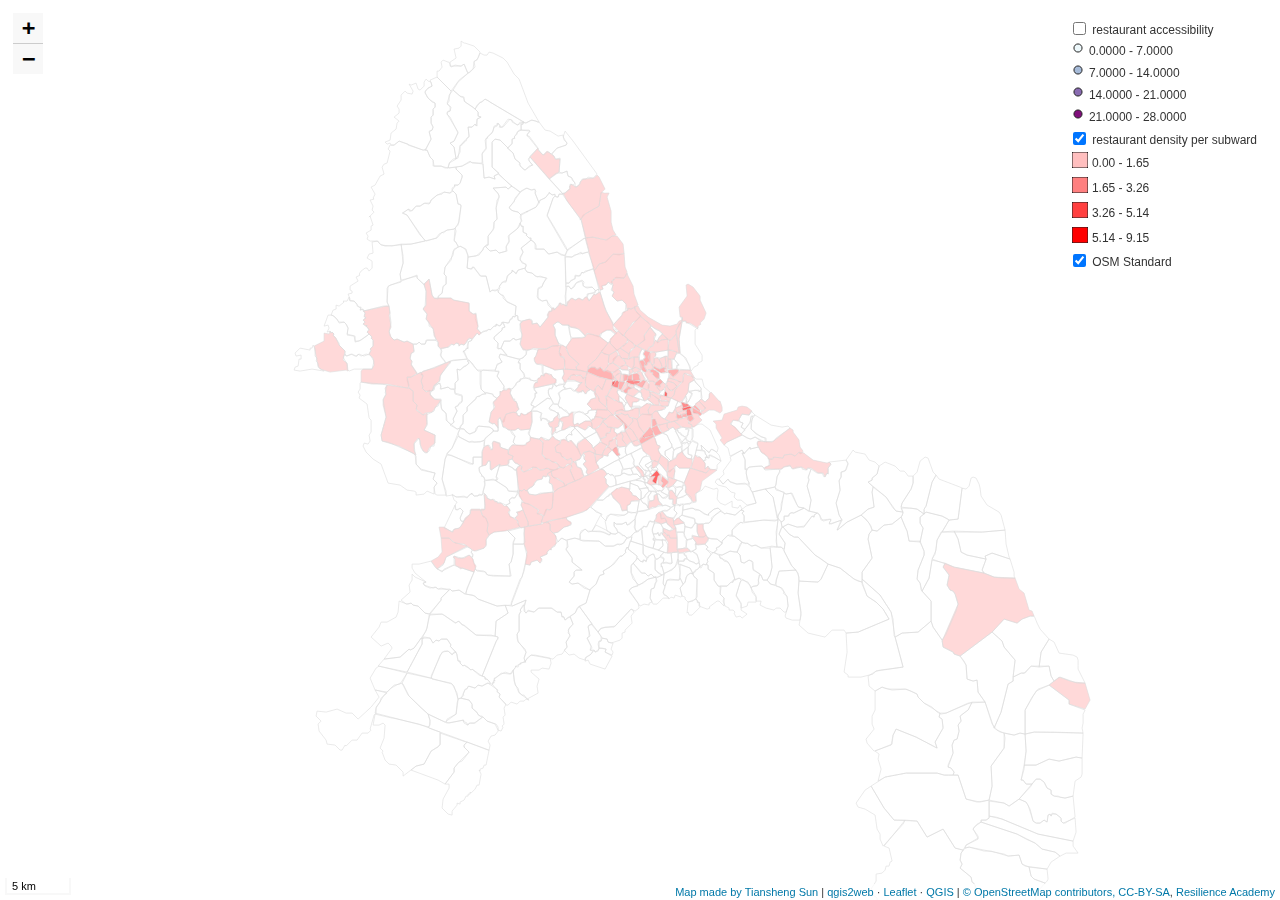
==== dsmmap/index.html @ 1465406c "Update index.html" ====
<!doctype html>
<html lang="en">
    <head>
        <meta charset="utf-8">
        <meta http-equiv="X-UA-Compatible" content="IE=edge">
        <meta name="viewport" content="initial-scale=1,user-scalable=no,maximum-scale=1,width=device-width">
        <meta name="mobile-web-app-capable" content="yes">
        <meta name="apple-mobile-web-app-capable" content="yes">
        <link rel="stylesheet" href="css/leaflet.css">
        <link rel="stylesheet" href="css/qgis2web.css"><link rel="stylesheet" href="css/fontawesome-all.min.css">
        <style>
        html, body, #map {
            width: 100%;
            height: 100%;
            padding: 0;
            margin: 0;
        }
        </style>
        <title></title>
    </head>
    <body>
        <div id="map">
        </div>
        <script src="js/qgis2web_expressions.js"></script>
        <script src="js/leaflet.js"></script>
        <script src="js/leaflet.rotatedMarker.js"></script>
        <script src="js/leaflet.pattern.js"></script>
        <script src="js/leaflet-hash.js"></script>
        <script src="js/Autolinker.min.js"></script>
        <script src="js/rbush.min.js"></script>
        <script src="js/labelgun.min.js"></script>
        <script src="js/labels.js"></script>
        <script src="data/subward_detail_1.js"></script>
        <script src="data/restaurant_accessibility_2.js"></script>
        <script>
        var map = L.map('map', {
            zoomControl:true, maxZoom:19, minZoom:6
        }).fitBounds([[-7.0000,39.1437],[-6.6887,39.3437]]);
        var hash = new L.Hash(map);
        map.attributionControl.setPrefix('<a href="https://tianshengs.github.io/">Map made by Tiansheng Sun</a> | <a href="https://github.com/tomchadwin/qgis2web" target="_blank">qgis2web</a> &middot; <a href="https://leafletjs.com" target="_blank" title="A JS library for interactive maps">Leaflet</a> &middot; <a href="https://qgis.org" target="_blank">QGIS</a>');
        var bounds_group = new L.featureGroup([]);
        function setBounds() {
            map.setMaxBounds(map.getBounds());
        }
        var layer_OSMStandard_0 = L.tileLayer('http://tile.openstreetmap.org/{z}/{x}/{y}.png', {
            opacity: 1.0,
            attribution: '<a href="https://www.openstreetmap.org/copyright">© OpenStreetMap contributors, CC-BY-SA</a>',
            minZoom: 6,
            maxZoom: 19,
            minNativeZoom: 0,
            maxNativeZoom: 19
        });
        layer_OSMStandard_0;
        map.addLayer(layer_OSMStandard_0);
        function pop_subward_detail_1(feature, layer) {
            var popupContent = '<table>\
                    <tr>\
                        <td colspan="2">' + "subward_id: " + (feature.properties['fid'] !== null ? Autolinker.link(String(feature.properties['fid'])) : '') + '</td>\
                    </tr>\
                    <tr>\
                        <td colspan="2">' + "number_of_hotels: " + (feature.properties['count'] !== null ? Autolinker.link(String(feature.properties['count'])) : '') + '</td>\
                    </tr>\
                    <tr>\
                        <td colspan="2">' + "area_of_subward: " + (feature.properties['area'] !== null ? Autolinker.link(String(feature.properties['area'])) : '') + '</td>\
                    </tr>\
                    <tr>\
                        <td colspan="2">' + "hotel_density: " + (feature.properties['hotel_density'] !== null ? Autolinker.link(String(feature.properties['hotel_density'])) : '') + '</td>\
                    </tr>\
                </table>';
            layer.bindPopup(popupContent, {maxHeight: 400});
        }

        function style_subward_detail_1_0(feature) {
	    if (feature.properties['hotel_density'] >= 0.000000 && feature.properties['hotel_density'] <= 0.000000 ) {
                return {
                pane: 'pane_subward_detail_1',
                opacity: 0.6,
                color: 'rgba(220, 220, 220, 1.0)',
                dashArray: '',
                lineCap: 'butt',
                lineJoin: 'miter',
                weight: 1.0, 
                fill: true,
                fillOpacity: 0.0,
                fillColor: 'rgba(255,191,191,1.0)',
                interactive: true,
            }
            }
            if (feature.properties['hotel_density'] > 0.000000 && feature.properties['hotel_density'] <= 1.648800 ) {
                return {
                pane: 'pane_subward_detail_1',
                opacity: 0.6,
                color: 'rgba(220, 220, 220,1.0)',
                dashArray: '',
                lineCap: 'butt',
                lineJoin: 'miter',
                weight: 1.0, 
                fill: true,
                fillOpacity: 0.6,
                fillColor: 'rgba(255,191,191,1.0)',
                interactive: true,
            }
            }
            if (feature.properties['hotel_density'] >= 1.648800 && feature.properties['hotel_density'] <= 3.258300 ) {
                return {
                pane: 'pane_subward_detail_1',
                opacity: 0.6,
                color: 'rgba(220, 220, 220,1.0)',
                dashArray: '',
                lineCap: 'butt',
                lineJoin: 'miter',
                weight: 1.0, 
                fill: true,
                fillOpacity: 0.6,
                fillColor: 'rgba(255,128,128,1.0)',
                interactive: true,
            }
            }
            if (feature.properties['hotel_density'] >= 3.258300 && feature.properties['hotel_density'] <= 5.137300 ) {
                return {
                pane: 'pane_subward_detail_1',
                opacity: 0.6,
                color: 'rgba(220, 220, 220,1.0)',
                dashArray: '',
                lineCap: 'butt',
                lineJoin: 'miter',
                weight: 1.0, 
                fill: true,
                fillOpacity: 0.6,
                fillColor: 'rgba(255,64,64,1.0)',
                interactive: true,
            }
            }
            if (feature.properties['hotel_density'] >= 5.137300 && feature.properties['hotel_density'] <= 9.152850 ) {
                return {
                pane: 'pane_subward_detail_1',
                opacity: 0.6,
                color: 'rgba(220, 220, 220,1.0)',
                dashArray: '',
                lineCap: 'butt',
                lineJoin: 'miter',
                weight: 1.0, 
                fill: true,
                fillOpacity: 0.6,
                fillColor: 'rgba(255,0,0,1.0)',
                interactive: true,
            }
            }
        }
        map.createPane('pane_subward_detail_1');
        map.getPane('pane_subward_detail_1').style.zIndex = 401;
        map.getPane('pane_subward_detail_1').style['mix-blend-mode'] = 'normal';
        var layer_subward_detail_1 = new L.geoJson(json_subward_detail_1, {
            attribution: '<a href="https://geonode.resilienceacademy.ac.tz/" target="_blank">Resilience Academy</a>',
            interactive: true,
            dataVar: 'json_subward_detail_1',
            layerName: 'layer_subward_detail_1',
            pane: 'pane_subward_detail_1',
            onEachFeature: pop_subward_detail_1,
            style: style_subward_detail_1_0,
        });
        bounds_group.addLayer(layer_subward_detail_1);
        map.addLayer(layer_subward_detail_1);
        function pop_restaurant_accessibility_2(feature, layer) {
            var popupContent = '<table>\
                    <tr>\
                        <td colspan="2">' + "restaurant within 500 meters: " + (feature.properties['sum'] !== null ? Autolinker.link(String(feature.properties['sum'])) : '') + '</td>\
                    </tr>\
                </table>';
            layer.bindPopup(popupContent, {maxHeight: 400});
        }

        function style_restaurant_accessibility_2_0(feature) {
            if (feature.properties['sum'] >= 0.000000 && feature.properties['sum'] <= 0.000000 ) {
                return {
                pane: 'pane_restaurant_accessibility_2',
                radius: 3.0,
                opacity: 1,
                color: 'rgba(190,220,220,1.0)',
                dashArray: '',
                lineCap: 'butt',
                lineJoin: 'miter',
                weight: 1,
                fill: true,
                fillOpacity: 0.6,
                fillColor: 'rgba(190,220,220,1.0)',
                interactive: true,
            }
            }
            if (feature.properties['sum'] >= 0.000000 && feature.properties['sum'] <= 5.000000 ) {
                return {
                pane: 'pane_restaurant_accessibility_2',
                radius: 5.0,
                opacity: 1,
                color: 'rgba(140,187,218,1.0)',
                dashArray: '',
                lineCap: 'butt',
                lineJoin: 'miter',
                weight: 1,
                fill: true,
                fillOpacity: 0.6,
                fillColor: 'rgba(140,187,218,1.0)',
                interactive: true,
            }
            }
            if (feature.properties['sum'] >= 5.000000 && feature.properties['sum'] <= 15.000000 ) {
                return {
                pane: 'pane_restaurant_accessibility_2',
                radius: 7.0,
                opacity: 1,
                color: 'rgba(137,107,178,1.0)',
                dashArray: '',
                lineCap: 'butt',
                lineJoin: 'miter',
                weight: 1,
                fill: true,
                fillOpacity: 0.6,
                fillColor: 'rgba(137,107,178,1.0)',
                interactive: true,
            }
            }
            if (feature.properties['sum'] >= 15.000000 && feature.properties['sum'] <= 28.000000 ) {
                return {
                pane: 'pane_restaurant_accessibility_2',
                radius: 9.0,
                opacity: 1,
                color: 'rgba(129,15,124,1.0)',
                dashArray: '',
                lineCap: 'butt',
                lineJoin: 'miter',
                weight: 1,
                fill: true,
                fillOpacity: 0.6,
                fillColor: 'rgba(129,15,124,1.0)',
                interactive: true,
            }
            }
        }
        map.createPane('pane_restaurant_accessibility_2');
        map.getPane('pane_restaurant_accessibility_2').style.zIndex = 402;
        map.getPane('pane_restaurant_accessibility_2').style['mix-blend-mode'] = 'normal';
        var layer_restaurant_accessibility_2 = new L.geoJson(json_restaurant_accessibility_2, {
            attribution: '<a href="https://www.openstreetmap.org" target="_blank">Openstreetmap</a>',
            interactive: true,
            dataVar: 'json_restaurant_accessibility_2',
            layerName: 'layer_restaurant_accessibility_2',
            pane: 'pane_restaurant_accessibility_2',
            onEachFeature: pop_restaurant_accessibility_2,
            pointToLayer: function (feature, latlng) {
                var context = {
                    feature: feature,
                    variables: {}
                };
                return L.circleMarker(latlng, style_restaurant_accessibility_2_0(feature));
            },
        });
        bounds_group.addLayer(layer_restaurant_accessibility_2);
        var baseMaps = {};
        L.control.layers(baseMaps,{'restaurant accessibility<br /><table><tr><td style="text-align: center;"><img src="legend/restaurant_accessibility_2_00000700000.png" /></td><td>0.0000 - 7.0000</td></tr><tr><td style="text-align: center;"><img src="legend/restaurant_accessibility_2_700001400001.png" /></td><td>7.0000 - 14.0000</td></tr><tr><td style="text-align: center;"><img src="legend/restaurant_accessibility_2_1400002100002.png" /></td><td>14.0000 - 21.0000</td></tr><tr><td style="text-align: center;"><img src="legend/restaurant_accessibility_2_2100002800003.png" /></td><td>21.0000 - 28.0000</td></tr></table>': layer_restaurant_accessibility_2,'restaurant density per subward<br /><table><tr><td style="text-align: center;"><img src="legend/subward_detail_1_0001651.png" /></td><td>0.00 - 1.65</td></tr><tr><td style="text-align: center;"><img src="legend/subward_detail_1_1653262.png" /></td><td>1.65 - 3.26</td></tr><tr><td style="text-align: center;"><img src="legend/subward_detail_1_3265143.png" /></td><td>3.26 - 5.14</td></tr><tr><td style="text-align: center;"><img src="legend/subward_detail_1_5149154.png" /></td><td>5.14 - 9.15</td></tr></table>': layer_subward_detail_1,"OSM Standard": layer_OSMStandard_0,},{collapsed:false}).addTo(map);
        setBounds();
		L.control.scale({imperial:false, metric:true}).addTo(map);
        </script>
    </body>
</html>
---- dsmmap/css/leaflet.css ----
/* required styles */

.leaflet-pane,
.leaflet-tile,
.leaflet-marker-icon,
.leaflet-marker-shadow,
.leaflet-tile-container,
.leaflet-pane > svg,
.leaflet-pane > canvas,
.leaflet-zoom-box,
.leaflet-image-layer,
.leaflet-layer {
	position: absolute;
	left: 0;
	top: 0;
	}
.leaflet-container {
	overflow: hidden;
	}
.leaflet-tile,
.leaflet-marker-icon,
.leaflet-marker-shadow {
	-webkit-user-select: none;
	   -moz-user-select: none;
	        user-select: none;
	  -webkit-user-drag: none;
	}
/* Prevents IE11 from highlighting tiles in blue */
.leaflet-tile::selection {
	background: transparent;
}
/* Safari renders non-retina tile on retina better with this, but Chrome is worse */
.leaflet-safari .leaflet-tile {
	image-rendering: -webkit-optimize-contrast;
	}
/* hack that prevents hw layers "stretching" when loading new tiles */
.leaflet-safari .leaflet-tile-container {
	width: 1600px;
	height: 1600px;
	-webkit-transform-origin: 0 0;
	}
.leaflet-marker-icon,
.leaflet-marker-shadow {
	display: block;
	}
/* .leaflet-container svg: reset svg max-width decleration shipped in Joomla! (joomla.org) 3.x */
/* .leaflet-container img: map is broken in FF if you have max-width: 100% on tiles */
.leaflet-container .leaflet-overlay-pane svg,
.leaflet-container .leaflet-marker-pane img,
.leaflet-container .leaflet-shadow-pane img,
.leaflet-container .leaflet-tile-pane img,
.leaflet-container img.leaflet-image-layer,
.leaflet-container .leaflet-tile {
	max-width: none !important;
	max-height: none !important;
	}

.leaflet-container.leaflet-touch-zoom {
	-ms-touch-action: pan-x pan-y;
	touch-action: pan-x pan-y;
	}
.leaflet-container.leaflet-touch-drag {
	-ms-touch-action: pinch-zoom;
	/* Fallback for FF which doesn't support pinch-zoom */
	touch-action: none;
	touch-action: pinch-zoom;
}
.leaflet-container.leaflet-touch-drag.leaflet-touch-zoom {
	-ms-touch-action: none;
	touch-action: none;
}
.leaflet-container {
	-webkit-tap-highlight-color: transparent;
}
.leaflet-container a {
	-webkit-tap-highlight-color: rgba(51, 181, 229, 0.4);
}
.leaflet-tile {
	filter: inherit;
	visibility: hidden;
	}
.leaflet-tile-loaded {
	visibility: inherit;
	}
.leaflet-zoom-box {
	width: 0;
	height: 0;
	-moz-box-sizing: border-box;
	     box-sizing: border-box;
	z-index: 800;
	}
/* workaround for https://bugzilla.mozilla.org/show_bug.cgi?id=888319 */
.leaflet-overlay-pane svg {
	-moz-user-select: none;
	}

.leaflet-pane         { z-index: 400; }

.leaflet-tile-pane    { z-index: 200; }
.leaflet-overlay-pane { z-index: 400; }
.leaflet-shadow-pane  { z-index: 500; }
.leaflet-marker-pane  { z-index: 600; }
.leaflet-tooltip-pane   { z-index: 650; }
.leaflet-popup-pane   { z-index: 700; }

.leaflet-map-pane canvas { z-index: 100; }
.leaflet-map-pane svg    { z-index: 200; }

.leaflet-vml-shape {
	width: 1px;
	height: 1px;
	}
.lvml {
	behavior: url(#default#VML);
	display: inline-block;
	position: absolute;
	}


/* control positioning */

.leaflet-control {
	position: relative;
	z-index: 800;
	pointer-events: visiblePainted; /* IE 9-10 doesn't have auto */
	pointer-events: auto;
	}
.leaflet-top,
.leaflet-bottom {
	position: absolute;
	z-index: 1000;
	pointer-events: none;
	}
.leaflet-top {
	top: 0;
	}
.leaflet-right {
	right: 0;
	}
.leaflet-bottom {
	bottom: 0;
	}
.leaflet-left {
	left: 0;
	}
.leaflet-control {
	float: left;
	clear: both;
	}
.leaflet-right .leaflet-control {
	float: right;
	}
.leaflet-top .leaflet-control {
	margin-top: 10px;
	}
.leaflet-bottom .leaflet-control {
	margin-bottom: 10px;
	}
.leaflet-left .leaflet-control {
	margin-left: 10px;
	}
.leaflet-right .leaflet-control {
	margin-right: 10px;
	}


/* zoom and fade animations */

.leaflet-fade-anim .leaflet-tile {
	will-change: opacity;
	}
.leaflet-fade-anim .leaflet-popup {
	opacity: 0;
	-webkit-transition: opacity 0.2s linear;
	   -moz-transition: opacity 0.2s linear;
	        transition: opacity 0.2s linear;
	}
.leaflet-fade-anim .leaflet-map-pane .leaflet-popup {
	opacity: 1;
	}
.leaflet-zoom-animated {
	-webkit-transform-origin: 0 0;
	    -ms-transform-origin: 0 0;
	        transform-origin: 0 0;
	}
.leaflet-zoom-anim .leaflet-zoom-animated {
	will-change: transform;
	}
.leaflet-zoom-anim .leaflet-zoom-animated {
	-webkit-transition: -webkit-transform 0.25s cubic-bezier(0,0,0.25,1);
	   -moz-transition:    -moz-transform 0.25s cubic-bezier(0,0,0.25,1);
	        transition:         transform 0.25s cubic-bezier(0,0,0.25,1);
	}
.leaflet-zoom-anim .leaflet-tile,
.leaflet-pan-anim .leaflet-tile {
	-webkit-transition: none;
	   -moz-transition: none;
	        transition: none;
	}

.leaflet-zoom-anim .leaflet-zoom-hide {
	visibility: hidden;
	}


/* cursors */

.leaflet-interactive {
	cursor: pointer;
	}
.leaflet-grab {
	cursor: -webkit-grab;
	cursor:    -moz-grab;
	cursor:         grab;
	}
.leaflet-crosshair,
.leaflet-crosshair .leaflet-interactive {
	cursor: crosshair;
	}
.leaflet-popup-pane,
.leaflet-control {
	cursor: auto;
	}
.leaflet-dragging .leaflet-grab,
.leaflet-dragging .leaflet-grab .leaflet-interactive,
.leaflet-dragging .leaflet-marker-draggable {
	cursor: move;
	cursor: -webkit-grabbing;
	cursor:    -moz-grabbing;
	cursor:         grabbing;
	}

/* marker & overlays interactivity */
.leaflet-marker-icon,
.leaflet-marker-shadow,
.leaflet-image-layer,
.leaflet-pane > svg path,
.leaflet-tile-container {
	pointer-events: none;
	}

.leaflet-marker-icon.leaflet-interactive,
.leaflet-image-layer.leaflet-interactive,
.leaflet-pane > svg path.leaflet-interactive,
svg.leaflet-image-layer.leaflet-interactive path {
	pointer-events: visiblePainted; /* IE 9-10 doesn't have auto */
	pointer-events: auto;
	}

/* visual tweaks */

.leaflet-container {
	background: #ddd;
	outline: 0;
	}
.leaflet-container a {
	color: #0078A8;
	}
.leaflet-container a.leaflet-active {
	outline: 2px solid orange;
	}
.leaflet-zoom-box {
	border: 2px dotted #38f;
	background: rgba(255,255,255,0.5);
	}


/* general typography */
.leaflet-container {
	font: 12px/1.5 "Helvetica Neue", Arial, Helvetica, sans-serif;
	}


/* general toolbar styles */

.leaflet-bar {
	box-shadow: 0 1px 5px rgba(0,0,0,0.65);
	border-radius: 4px;
	}
.leaflet-bar a,
.leaflet-bar a:hover {
	background-color: #fff;
	border-bottom: 1px solid #ccc;
	width: 26px;
	height: 26px;
	line-height: 26px;
	display: block;
	text-align: center;
	text-decoration: none;
	color: black;
	}
.leaflet-bar a,
.leaflet-control-layers-toggle {
	background-position: 50% 50%;
	background-repeat: no-repeat;
	display: block;
	}
.leaflet-bar a:hover {
	background-color: #f4f4f4;
	}
.leaflet-bar a:first-child {
	border-top-left-radius: 4px;
	border-top-right-radius: 4px;
	}
.leaflet-bar a:last-child {
	border-bottom-left-radius: 4px;
	border-bottom-right-radius: 4px;
	border-bottom: none;
	}
.leaflet-bar a.leaflet-disabled {
	cursor: default;
	background-color: #f4f4f4;
	color: #bbb;
	}

.leaflet-touch .leaflet-bar a {
	width: 30px;
	height: 30px;
	line-height: 30px;
	}
.leaflet-touch .leaflet-bar a:first-child {
	border-top-left-radius: 2px;
	border-top-right-radius: 2px;
	}
.leaflet-touch .leaflet-bar a:last-child {
	border-bottom-left-radius: 2px;
	border-bottom-right-radius: 2px;
	}

/* zoom control */

.leaflet-control-zoom-in,
.leaflet-control-zoom-out {
	font: bold 18px 'Lucida Console', Monaco, monospace;
	text-indent: 1px;
	}

.leaflet-touch .leaflet-control-zoom-in, .leaflet-touch .leaflet-control-zoom-out  {
	font-size: 22px;
	}


/* layers control */

.leaflet-control-layers {
	box-shadow: 0 1px 5px rgba(0,0,0,0.4);
	background: #fff;
	border-radius: 5px;
	}
.leaflet-control-layers-toggle {
	background-image: url(images/layers.png);
	width: 36px;
	height: 36px;
	}
.leaflet-retina .leaflet-control-layers-toggle {
	background-image: url(images/layers-2x.png);
	background-size: 26px 26px;
	}
.leaflet-touch .leaflet-control-layers-toggle {
	width: 44px;
	height: 44px;
	}
.leaflet-control-layers .leaflet-control-layers-list,
.leaflet-control-layers-expanded .leaflet-control-layers-toggle {
	display: none;
	}
.leaflet-control-layers-expanded .leaflet-control-layers-list {
	display: block;
	position: relative;
	}
.leaflet-control-layers-expanded {
	padding: 6px 10px 6px 6px;
	color: #333;
	background: #fff;
	}
.leaflet-control-layers-scrollbar {
	overflow-y: scroll;
	overflow-x: hidden;
	padding-right: 5px;
	}
.leaflet-control-layers-selector {
	margin-top: 2px;
	position: relative;
	top: 1px;
	}
.leaflet-control-layers label {
	display: block;
	}
.leaflet-control-layers-separator {
	height: 0;
	border-top: 1px solid #ddd;
	margin: 5px -10px 5px -6px;
	}

/* Default icon URLs */
.leaflet-default-icon-path {
	background-image: url(images/marker-icon.png);
	}


/* attribution and scale controls */

.leaflet-container .leaflet-control-attribution {
	background: #fff;
	background: rgba(255, 255, 255, 0.7);
	margin: 0;
	}
.leaflet-control-attribution,
.leaflet-control-scale-line {
	padding: 0 5px;
	color: #333;
	}
.leaflet-control-attribution a {
	text-decoration: none;
	}
.leaflet-control-attribution a:hover {
	text-decoration: underline;
	}
.leaflet-container .leaflet-control-attribution,
.leaflet-container .leaflet-control-scale {
	font-size: 11px;
	}
.leaflet-left .leaflet-control-scale {
	margin-left: 5px;
	}
.leaflet-bottom .leaflet-control-scale {
	margin-bottom: 5px;
	}
.leaflet-control-scale-line {
	border: 2px solid #777;
	border-top: none;
	line-height: 1.1;
	padding: 2px 5px 1px;
	font-size: 11px;
	white-space: nowrap;
	overflow: hidden;
	-moz-box-sizing: border-box;
	     box-sizing: border-box;

	background: #fff;
	background: rgba(255, 255, 255, 0.5);
	}
.leaflet-control-scale-line:not(:first-child) {
	border-top: 2px solid #777;
	border-bottom: none;
	margin-top: -2px;
	}
.leaflet-control-scale-line:not(:first-child):not(:last-child) {
	border-bottom: 2px solid #777;
	}

.leaflet-touch .leaflet-control-attribution,
.leaflet-touch .leaflet-control-layers,
.leaflet-touch .leaflet-bar {
	box-shadow: none;
	}
.leaflet-touch .leaflet-control-layers,
.leaflet-touch .leaflet-bar {
	border: 2px solid rgba(0,0,0,0.2);
	background-clip: padding-box;
	}


/* popup */

.leaflet-popup {
	position: absolute;
	text-align: center;
	margin-bottom: 20px;
	}
.leaflet-popup-content-wrapper {
	padding: 1px;
	text-align: left;
	border-radius: 12px;
	}
.leaflet-popup-content {
	margin: 13px 19px;
	line-height: 1.4;
	}
.leaflet-popup-content p {
	margin: 18px 0;
	}
.leaflet-popup-tip-container {
	width: 40px;
	height: 20px;
	position: absolute;
	left: 50%;
	margin-left: -20px;
	overflow: hidden;
	pointer-events: none;
	}
.leaflet-popup-tip {
	width: 17px;
	height: 17px;
	padding: 1px;

	margin: -10px auto 0;

	-webkit-transform: rotate(45deg);
	   -moz-transform: rotate(45deg);
	    -ms-transform: rotate(45deg);
	        transform: rotate(45deg);
	}
.leaflet-popup-content-wrapper,
.leaflet-popup-tip {
	background: white;
	color: #333;
	box-shadow: 0 3px 14px rgba(0,0,0,0.4);
	}
.leaflet-container a.leaflet-popup-close-button {
	position: absolute;
	top: 0;
	right: 0;
	padding: 4px 4px 0 0;
	border: none;
	text-align: center;
	width: 18px;
	height: 14px;
	font: 16px/14px Tahoma, Verdana, sans-serif;
	color: #c3c3c3;
	text-decoration: none;
	font-weight: bold;
	background: transparent;
	}
.leaflet-container a.leaflet-popup-close-button:hover {
	color: #999;
	}
.leaflet-popup-scrolled {
	overflow: auto;
	border-bottom: 1px solid #ddd;
	border-top: 1px solid #ddd;
	}

.leaflet-oldie .leaflet-popup-content-wrapper {
	zoom: 1;
	}
.leaflet-oldie .leaflet-popup-tip {
	width: 24px;
	margin: 0 auto;

	-ms-filter: "progid:DXImageTransform.Microsoft.Matrix(M11=0.70710678, M12=0.70710678, M21=-0.70710678, M22=0.70710678)";
	filter: progid:DXImageTransform.Microsoft.Matrix(M11=0.70710678, M12=0.70710678, M21=-0.70710678, M22=0.70710678);
	}
.leaflet-oldie .leaflet-popup-tip-container {
	margin-top: -1px;
	}

.leaflet-oldie .leaflet-control-zoom,
.leaflet-oldie .leaflet-control-layers,
.leaflet-oldie .leaflet-popup-content-wrapper,
.leaflet-oldie .leaflet-popup-tip {
	border: 1px solid #999;
	}


/* div icon */

.leaflet-div-icon {
	background: #fff;
	border: 1px solid #666;
	}


/* Tooltip */
/* Base styles for the element that has a tooltip */
.leaflet-tooltip {
	position: absolute;
	padding: 6px;
	background-color: #fff;
	border: 1px solid #fff;
	border-radius: 3px;
	color: #222;
	white-space: nowrap;
	-webkit-user-select: none;
	-moz-user-select: none;
	-ms-user-select: none;
	user-select: none;
	pointer-events: none;
	box-shadow: 0 1px 3px rgba(0,0,0,0.4);
	}
.leaflet-tooltip.leaflet-clickable {
	cursor: pointer;
	pointer-events: auto;
	}
.leaflet-tooltip-top:before,
.leaflet-tooltip-bottom:before,
.leaflet-tooltip-left:before,
.leaflet-tooltip-right:before {
	position: absolute;
	pointer-events: none;
	border: 6px solid transparent;
	background: transparent;
	content: "";
	}

/* Directions */

.leaflet-tooltip-bottom {
	margin-top: 6px;
}
.leaflet-tooltip-top {
	margin-top: -6px;
}
.leaflet-tooltip-bottom:before,
.leaflet-tooltip-top:before {
	left: 50%;
	margin-left: -6px;
	}
.leaflet-tooltip-top:before {
	bottom: 0;
	margin-bottom: -12px;
	border-top-color: #fff;
	}
.leaflet-tooltip-bottom:before {
	top: 0;
	margin-top: -12px;
	margin-left: -6px;
	border-bottom-color: #fff;
	}
.leaflet-tooltip-left {
	margin-left: -6px;
}
.leaflet-tooltip-right {
	margin-left: 6px;
}
.leaflet-tooltip-left:before,
.leaflet-tooltip-right:before {
	top: 50%;
	margin-top: -6px;
	}
.leaflet-tooltip-left:before {
	right: 0;
	margin-right: -12px;
	border-left-color: #fff;
	}
.leaflet-tooltip-right:before {
	left: 0;
	margin-left: -12px;
	border-right-color: #fff;
	}
---- dsmmap/css/qgis2web.css ----
#map {
            background-color: #ffffff
        }
        th {
            text-align: left;
            vertical-align: top;
        }
        .info {
            padding: 6px 8px;
            font: 14px/16px Arial, Helvetica, sans-serif;
            background: white;
            background: rgba(255,255,255,0.8);
            box-shadow: 0 0 15px rgba(0,0,0,0.2);
            border-radius: 5px;
        }
        .info h2 {
            margin: 0 0 5px;
            color: #777;
        }
        .leaflet-container {
            background: #fff;
            padding-right: 10px;
        }
        .leaflet-popup-content {
            width:auto;
            padding-right:10px;
        }
        .leaflet-tooltip {
            background: none;
            box-shadow: none;
            border: none;
        }
        .leaflet-tooltip-left:before, .leaflet-tooltip-right:before {
            border: 0px;
        }
        }
        .fa, .leaflet-container, a {
            color: #000000 !important;
        }
        .leaflet-control-zoom-in, .leaflet-control-zoom-out,
        .leaflet-control-locate a,
        .leaflet-touch .leaflet-control-geocoder-icon,
        .leaflet-control-search .search-button,
         .leaflet-control-measure {
            background-color: #f8f8f8 !important;
            border-radius: 0px !important;
            color: #000000 !important;
        }
        .abstract {
            font: bold 18px 'Lucida Console', Monaco, monospace;
            text-indent: 1px;
            background-color: #f8f8f8 !important;
            width: 30px !important;
            color: #000000 !important;
            height: 30px !important;
            text-align: center !important;
            line-height: 30px !important;
        }
        .abstractUncollapsed {
            padding: 6px 8px;
            font: 12px/1.5 "Helvetica Neue", Arial, Helvetica, sans-serif;
            background-color:#f8f8f8 !important;
            color: #000000 !important;
            box-shadow: 0 0 15px rgba(0,0,0,0.2);
            border-radius: 5px;
            max-width: 40%;
        }
        .leaflet-touch .leaflet-control-layers,
        .leaflet-touch .leaflet-bar,
        .leaflet-control-search,
        .leaflet-control-measure {
            border: 3px solid rgba(255,255,255,.4) !important;
        }
        .leaflet-control-attribution a {
            color: #0078A8 !important;
        }
        .leaflet-control-scale-line {
            border: 2px solid #f8f8f8 !important;
            border-top: none !important;
            color: black !important;
        }
        .leaflet-control-search .search-button,
        .leaflet-container .leaflet-control-search,
        .leaflet-control-measure {
            box-shadow: none !important;
        }
        .leaflet-control-search .search-button {
            width: 30px !important;
            height: 30px !important;
            font-size: 13px !important;
            text-align: center !important;
            line-height: 30px !important;
        }
        .leaflet-control-measure .leaflet-control {
            width: 30px !important;
            height: 30px !important;
        }
        .leaflet-container .leaflet-control-search{
            background: none !important;
        }
        .leaflet-control-search .search-input {
            margin: 0px 0px 0px 0px !important;
            height: 30px !important;
        }
        .leaflet-control-measure {
            background: none!important;
            border-radius: 4px !important;
        }
        .leaflet-control-measure .leaflet-control-measure-interaction {
            background-color: #f8f8f8 !important;
        }
        .leaflet-touch .leaflet-control-measure
        .leaflet-control-measure-toggle,
        .leaflet-touch .leaflet-control-measure
        .leaflet-control-measure-toggle:hover {
            width: 30px !important;
            height: 30px !important;
            border-radius: 0px !important;
            background-color: #f8f8f8 !important;
            color: #000000 !important;
            font-size: 13px;
            line-height: 30px;
            text-align: center;
            text-indent: 0%;
        }
        .leaflet-control-layers-toggle {
            background-color: #f8f8f8 !important;
        }
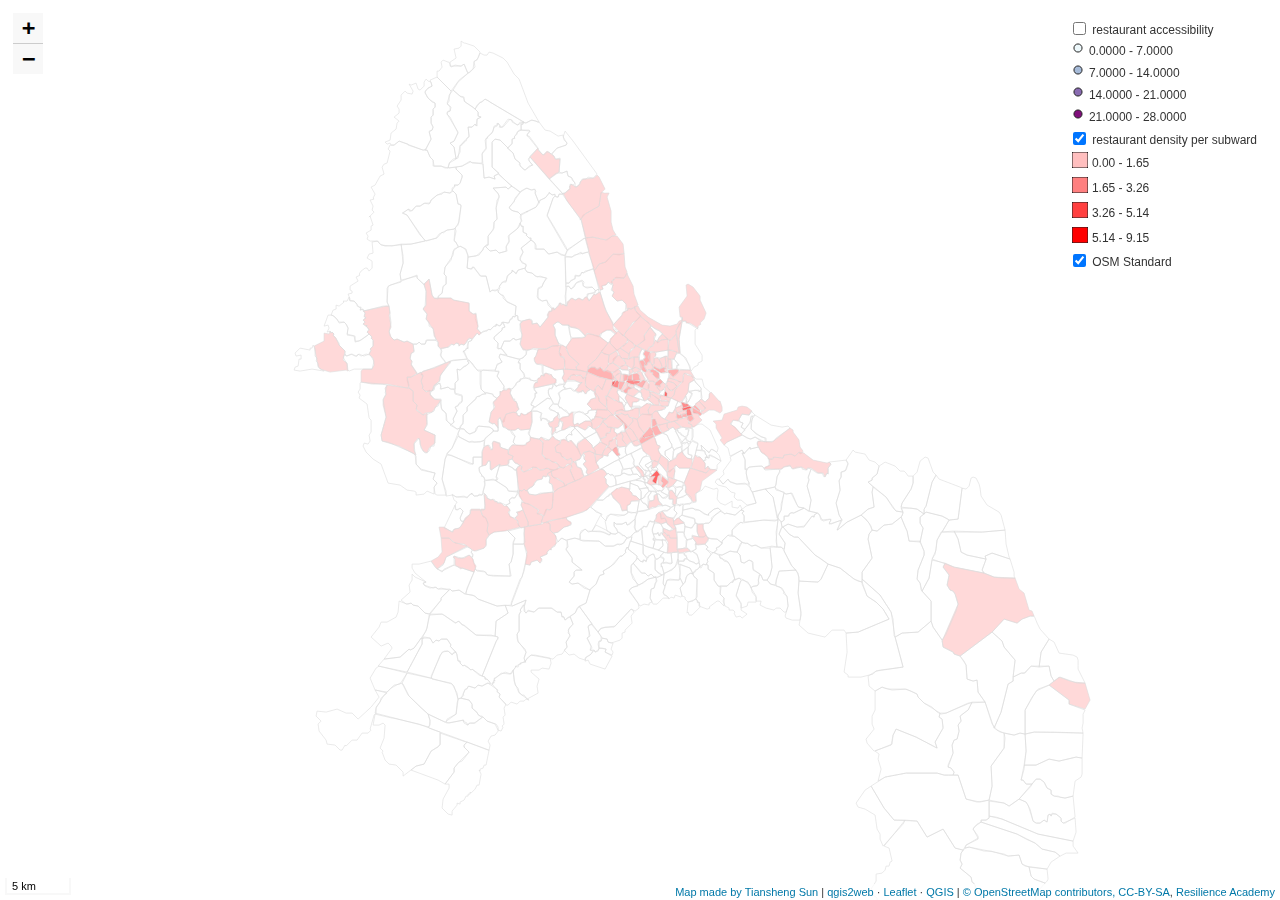
==== commit aab04802: "Update index.html" ====
--- a/dsmmap/index.html
+++ b/dsmmap/index.html
@@ -176,7 +176,7 @@
                 pane: 'pane_restaurant_accessibility_2',
                 radius: 3.0,
                 opacity: 1,
-                color: 'rgba(190,220,220,1.0)',
+                color: 'rgba(220,220,190,1.0)',
                 dashArray: '',
                 lineCap: 'butt',
                 lineJoin: 'miter',
@@ -192,7 +192,7 @@
                 pane: 'pane_restaurant_accessibility_2',
                 radius: 5.0,
                 opacity: 1,
-                color: 'rgba(140,187,218,1.0)',
+                color: 'rgba(218,187,140,1.0)',
                 dashArray: '',
                 lineCap: 'butt',
                 lineJoin: 'miter',
@@ -208,7 +208,7 @@
                 pane: 'pane_restaurant_accessibility_2',
                 radius: 7.0,
                 opacity: 1,
-                color: 'rgba(137,107,178,1.0)',
+                color: 'rgba(178,107,137,1.0)',
                 dashArray: '',
                 lineCap: 'butt',
                 lineJoin: 'miter',
@@ -224,7 +224,7 @@
                 pane: 'pane_restaurant_accessibility_2',
                 radius: 9.0,
                 opacity: 1,
-                color: 'rgba(129,15,124,1.0)',
+                color: 'rgba(124,15,129,1.0)',
                 dashArray: '',
                 lineCap: 'butt',
                 lineJoin: 'miter',
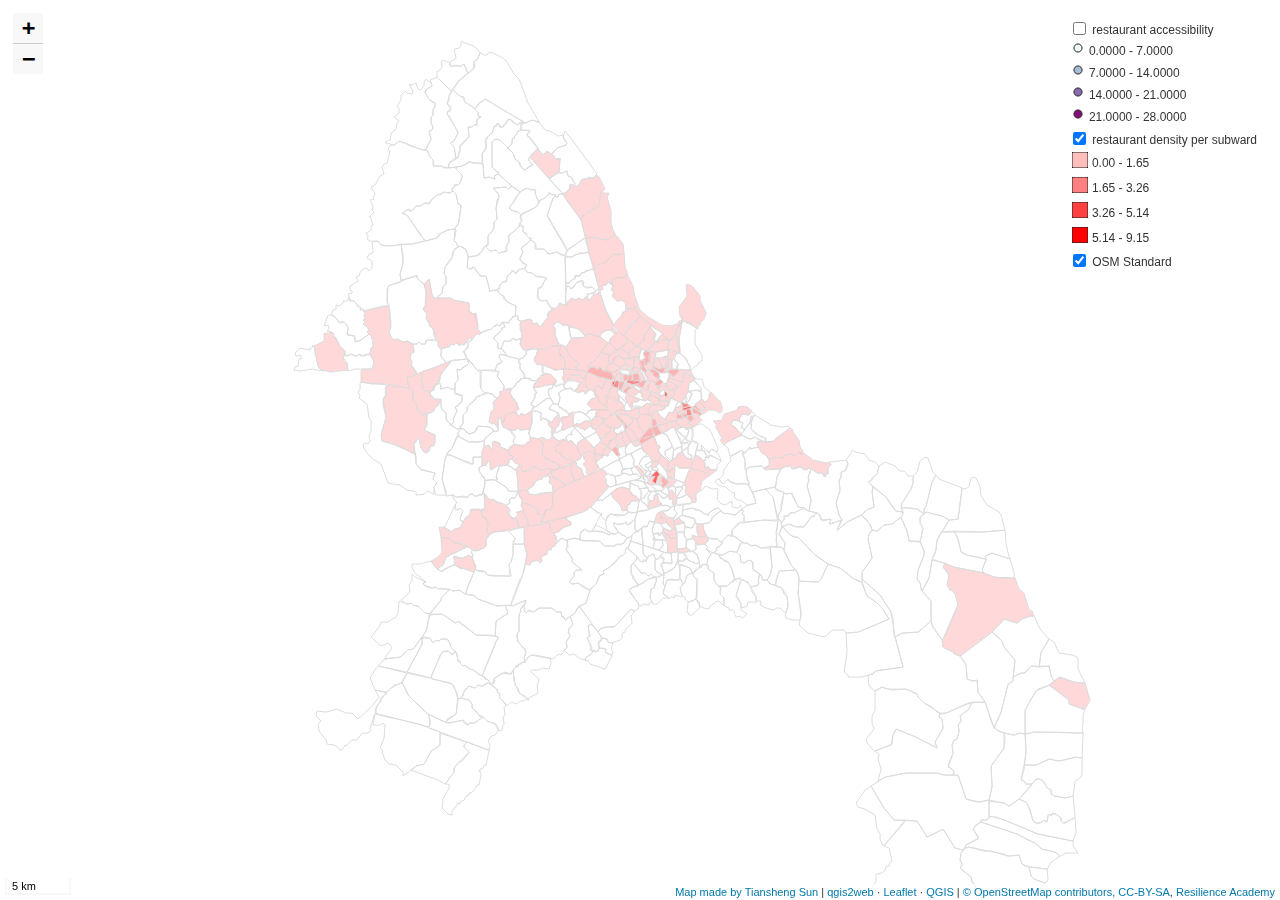
==== commit a1b1e52f: "Update index.html" ====
--- a/dsmmap/index.html
+++ b/dsmmap/index.html
@@ -74,7 +74,7 @@
 	    if (feature.properties['hotel_density'] >= 0.000000 && feature.properties['hotel_density'] <= 0.000000 ) {
                 return {
                 pane: 'pane_subward_detail_1',
-                opacity: 0.6,
+                opacity: 1,
                 color: 'rgba(220, 220, 220, 1.0)',
                 dashArray: '',
                 lineCap: 'butt',
@@ -89,7 +89,7 @@
             if (feature.properties['hotel_density'] > 0.000000 && feature.properties['hotel_density'] <= 1.648800 ) {
                 return {
                 pane: 'pane_subward_detail_1',
-                opacity: 0.6,
+                opacity: 1,
                 color: 'rgba(220, 220, 220,1.0)',
                 dashArray: '',
                 lineCap: 'butt',
@@ -104,7 +104,7 @@
             if (feature.properties['hotel_density'] >= 1.648800 && feature.properties['hotel_density'] <= 3.258300 ) {
                 return {
                 pane: 'pane_subward_detail_1',
-                opacity: 0.6,
+                opacity: 1,
                 color: 'rgba(220, 220, 220,1.0)',
                 dashArray: '',
                 lineCap: 'butt',
@@ -119,7 +119,7 @@
             if (feature.properties['hotel_density'] >= 3.258300 && feature.properties['hotel_density'] <= 5.137300 ) {
                 return {
                 pane: 'pane_subward_detail_1',
-                opacity: 0.6,
+                opacity: 1,
                 color: 'rgba(220, 220, 220,1.0)',
                 dashArray: '',
                 lineCap: 'butt',
@@ -134,7 +134,7 @@
             if (feature.properties['hotel_density'] >= 5.137300 && feature.properties['hotel_density'] <= 9.152850 ) {
                 return {
                 pane: 'pane_subward_detail_1',
-                opacity: 0.6,
+                opacity: 1,
                 color: 'rgba(220, 220, 220,1.0)',
                 dashArray: '',
                 lineCap: 'butt',
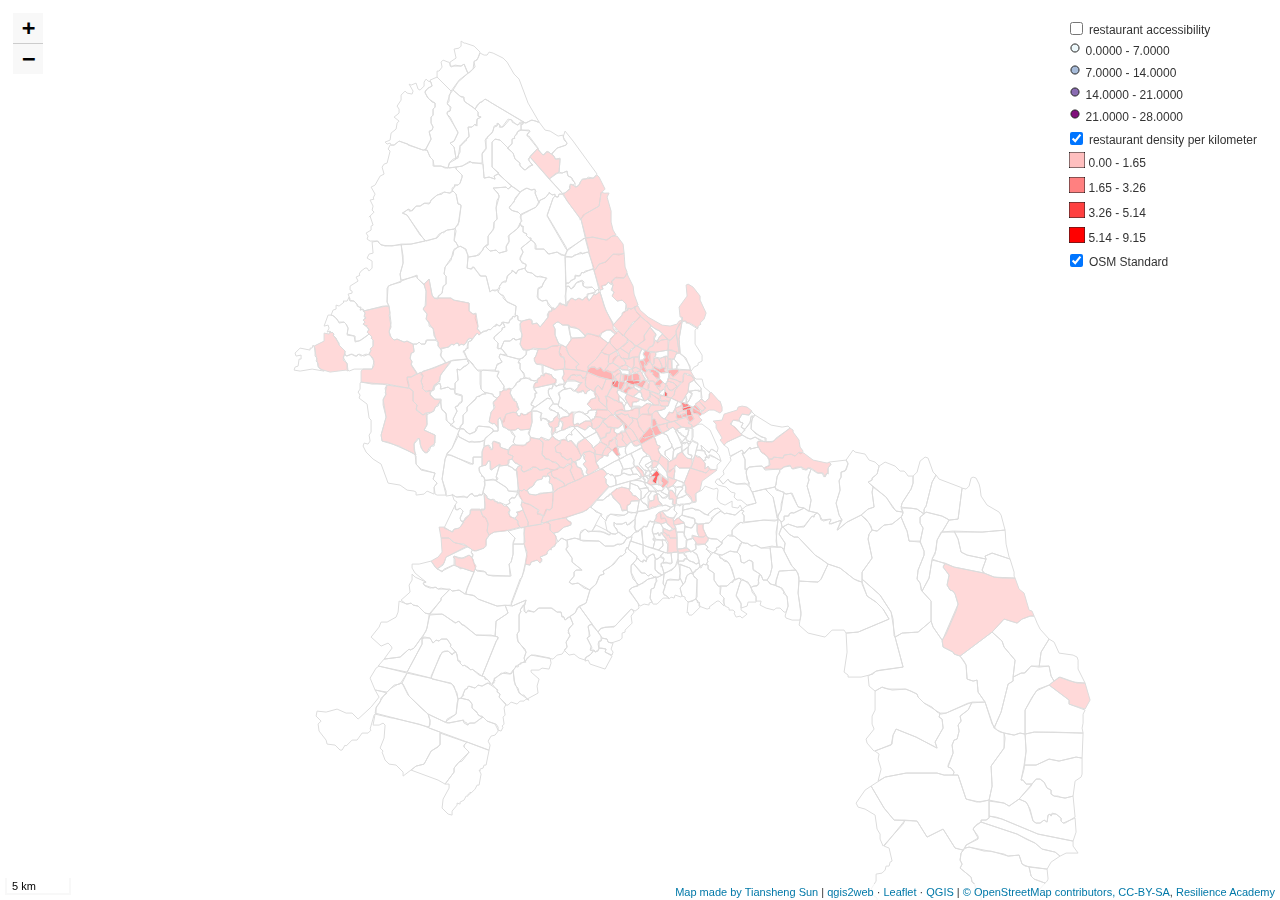
==== commit e40e8fa4: "Update index.html" ====
--- a/dsmmap/index.html
+++ b/dsmmap/index.html
@@ -55,16 +55,16 @@
         function pop_subward_detail_1(feature, layer) {
             var popupContent = '<table>\
                     <tr>\
-                        <td colspan="2">' + "subward_id: " + (feature.properties['fid'] !== null ? Autolinker.link(String(feature.properties['fid'])) : '') + '</td>\
-                    </tr>\
-                    <tr>\
-                        <td colspan="2">' + "number_of_hotels: " + (feature.properties['count'] !== null ? Autolinker.link(String(feature.properties['count'])) : '') + '</td>\
-                    </tr>\
-                    <tr>\
-                        <td colspan="2">' + "area_of_subward: " + (feature.properties['area'] !== null ? Autolinker.link(String(feature.properties['area'])) : '') + '</td>\
-                    </tr>\
-                    <tr>\
-                        <td colspan="2">' + "hotel_density: " + (feature.properties['hotel_density'] !== null ? Autolinker.link(String(feature.properties['hotel_density'])) : '') + '</td>\
+                        <td colspan="2">' + "subward id: " + (feature.properties['fid'] !== null ? Autolinker.link(String(feature.properties['fid'])) : '') + '</td>\
+                    </tr>\
+                    <tr>\
+                        <td colspan="2">' + "number of hotels: " + (feature.properties['count'] !== null ? Autolinker.link(String(feature.properties['count'])) : '') + '</td>\
+                    </tr>\
+                    <tr>\
+                        <td colspan="2">' + "area of subward (square kilometer): " + (feature.properties['area'] !== null ? Autolinker.link(String(feature.properties['area'])) : '') + '</td>\
+                    </tr>\
+                    <tr>\
+                        <td colspan="2">' + "hotel density: " + (feature.properties['hotel_density'] !== null ? Autolinker.link(String(feature.properties['hotel_density'])) : '') + '</td>\
                     </tr>\
                 </table>';
             layer.bindPopup(popupContent, {maxHeight: 400});
@@ -256,7 +256,7 @@
         });
         bounds_group.addLayer(layer_restaurant_accessibility_2);
         var baseMaps = {};
-        L.control.layers(baseMaps,{'restaurant accessibility<br /><table><tr><td style="text-align: center;"><img src="legend/restaurant_accessibility_2_00000700000.png" /></td><td>0.0000 - 7.0000</td></tr><tr><td style="text-align: center;"><img src="legend/restaurant_accessibility_2_700001400001.png" /></td><td>7.0000 - 14.0000</td></tr><tr><td style="text-align: center;"><img src="legend/restaurant_accessibility_2_1400002100002.png" /></td><td>14.0000 - 21.0000</td></tr><tr><td style="text-align: center;"><img src="legend/restaurant_accessibility_2_2100002800003.png" /></td><td>21.0000 - 28.0000</td></tr></table>': layer_restaurant_accessibility_2,'restaurant density per subward<br /><table><tr><td style="text-align: center;"><img src="legend/subward_detail_1_0001651.png" /></td><td>0.00 - 1.65</td></tr><tr><td style="text-align: center;"><img src="legend/subward_detail_1_1653262.png" /></td><td>1.65 - 3.26</td></tr><tr><td style="text-align: center;"><img src="legend/subward_detail_1_3265143.png" /></td><td>3.26 - 5.14</td></tr><tr><td style="text-align: center;"><img src="legend/subward_detail_1_5149154.png" /></td><td>5.14 - 9.15</td></tr></table>': layer_subward_detail_1,"OSM Standard": layer_OSMStandard_0,},{collapsed:false}).addTo(map);
+        L.control.layers(baseMaps,{'restaurant accessibility<br /><table><tr><td style="text-align: center;"><img src="legend/restaurant_accessibility_2_00000700000.png" /></td><td>0.0000 - 7.0000</td></tr><tr><td style="text-align: center;"><img src="legend/restaurant_accessibility_2_700001400001.png" /></td><td>7.0000 - 14.0000</td></tr><tr><td style="text-align: center;"><img src="legend/restaurant_accessibility_2_1400002100002.png" /></td><td>14.0000 - 21.0000</td></tr><tr><td style="text-align: center;"><img src="legend/restaurant_accessibility_2_2100002800003.png" /></td><td>21.0000 - 28.0000</td></tr></table>': layer_restaurant_accessibility_2,'restaurant density per kilometer<br /><table><tr><td style="text-align: center;"><img src="legend/subward_detail_1_0001651.png" /></td><td>0.00 - 1.65</td></tr><tr><td style="text-align: center;"><img src="legend/subward_detail_1_1653262.png" /></td><td>1.65 - 3.26</td></tr><tr><td style="text-align: center;"><img src="legend/subward_detail_1_3265143.png" /></td><td>3.26 - 5.14</td></tr><tr><td style="text-align: center;"><img src="legend/subward_detail_1_5149154.png" /></td><td>5.14 - 9.15</td></tr></table>': layer_subward_detail_1,"OSM Standard": layer_OSMStandard_0,},{collapsed:false}).addTo(map);
         setBounds();
 		L.control.scale({imperial:false, metric:true}).addTo(map);
         </script>
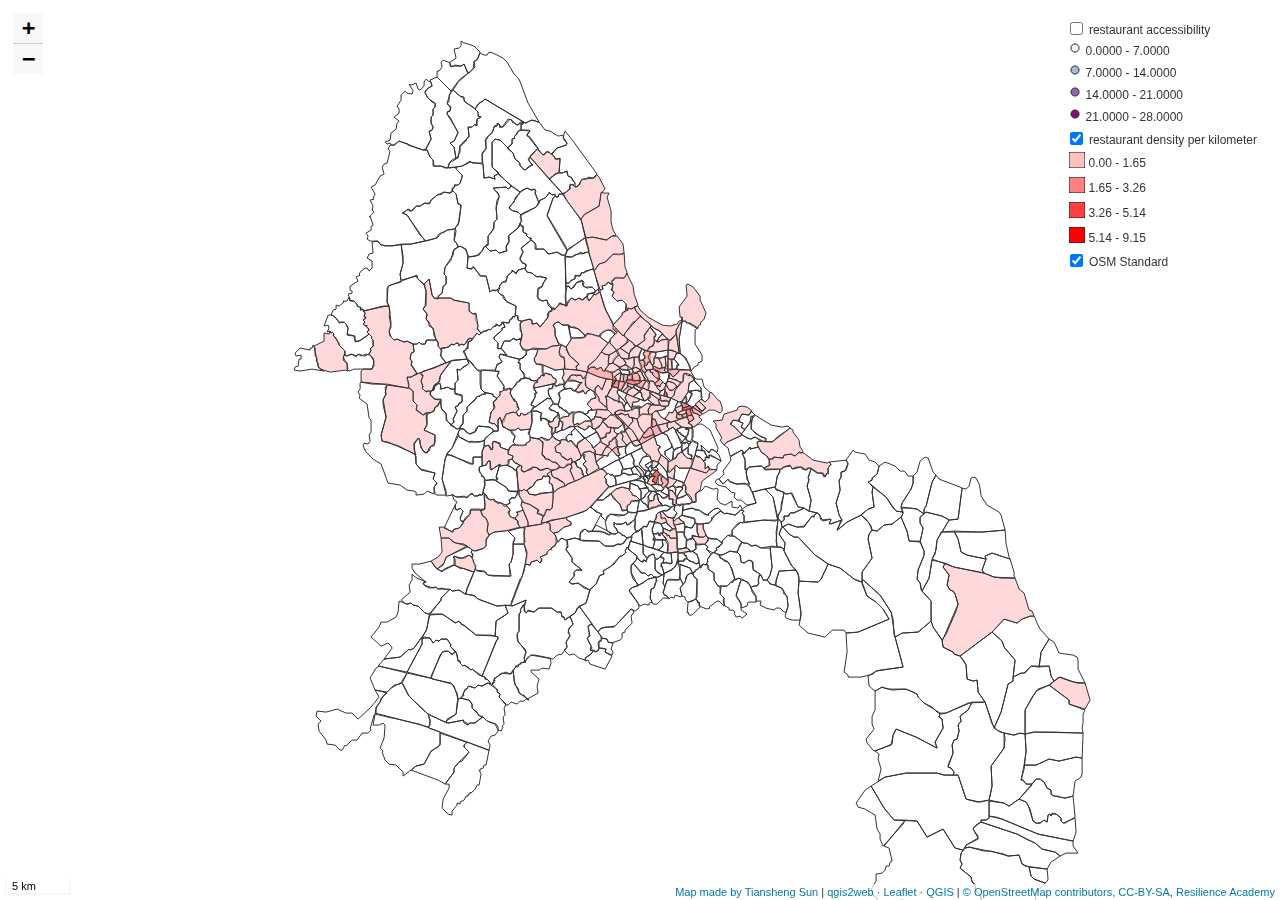
==== commit 7b99077f: "Update index.html" ====
--- a/dsmmap/index.html
+++ b/dsmmap/index.html
@@ -75,7 +75,7 @@
                 return {
                 pane: 'pane_subward_detail_1',
                 opacity: 1,
-                color: 'rgba(220, 220, 220, 1.0)',
+                color: 'rgba(50, 50, 50, 1.0)',
                 dashArray: '',
                 lineCap: 'butt',
                 lineJoin: 'miter',
@@ -90,7 +90,7 @@
                 return {
                 pane: 'pane_subward_detail_1',
                 opacity: 1,
-                color: 'rgba(220, 220, 220,1.0)',
+                color: 'rgba(50, 50, 50, 1.0)',
                 dashArray: '',
                 lineCap: 'butt',
                 lineJoin: 'miter',
@@ -105,7 +105,7 @@
                 return {
                 pane: 'pane_subward_detail_1',
                 opacity: 1,
-                color: 'rgba(220, 220, 220,1.0)',
+                color: 'rgba(50, 50, 50, 1.0)',
                 dashArray: '',
                 lineCap: 'butt',
                 lineJoin: 'miter',
@@ -120,7 +120,7 @@
                 return {
                 pane: 'pane_subward_detail_1',
                 opacity: 1,
-                color: 'rgba(220, 220, 220,1.0)',
+                color: 'rgba(50, 50, 50, 1.0)',
                 dashArray: '',
                 lineCap: 'butt',
                 lineJoin: 'miter',
@@ -135,7 +135,7 @@
                 return {
                 pane: 'pane_subward_detail_1',
                 opacity: 1,
-                color: 'rgba(220, 220, 220,1.0)',
+                color: 'rgba(50, 50, 50, 1.0)',
                 dashArray: '',
                 lineCap: 'butt',
                 lineJoin: 'miter',
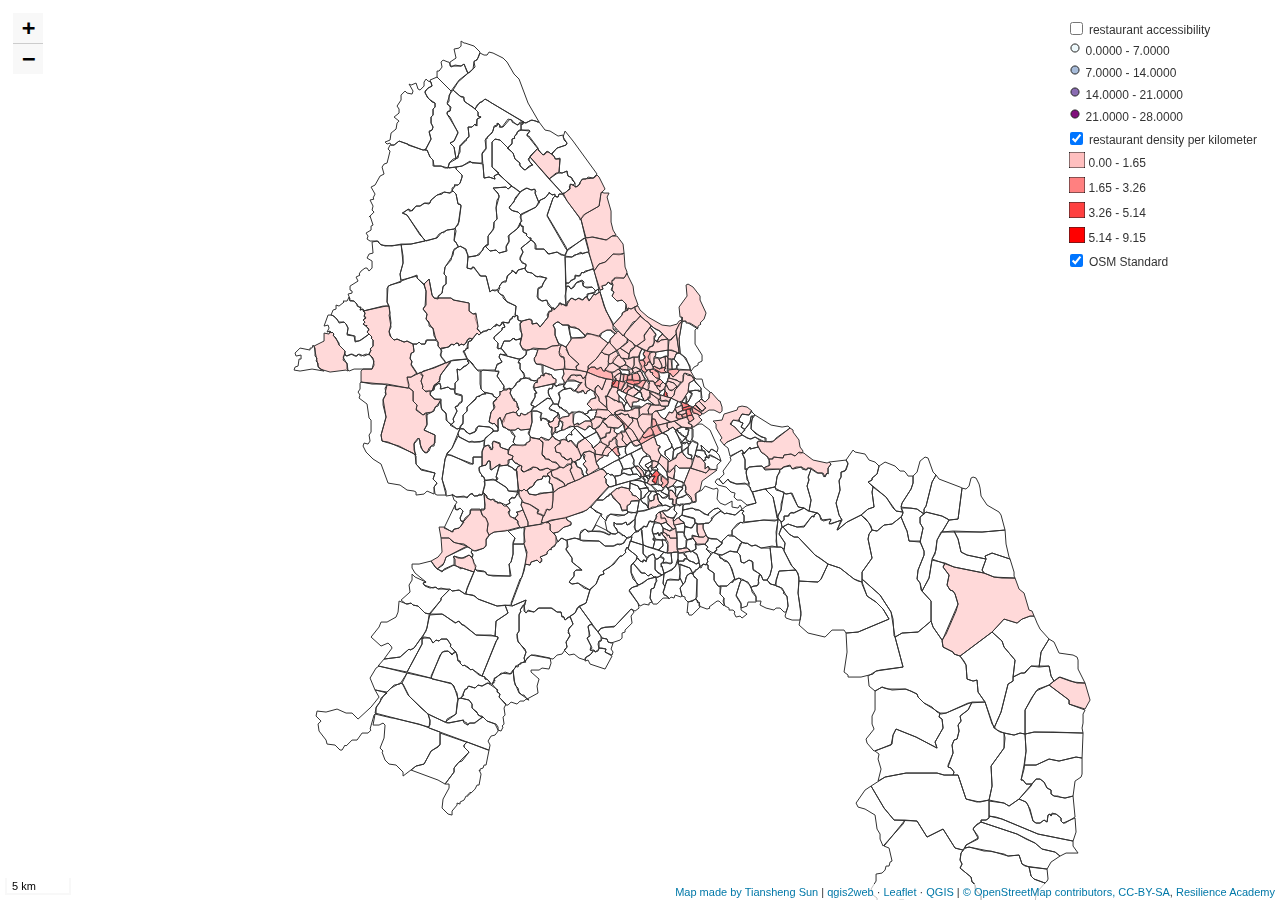
==== commit 4e2c4a55: "Update index.html" ====
--- a/dsmmap/index.html
+++ b/dsmmap/index.html
@@ -176,7 +176,7 @@
                 pane: 'pane_restaurant_accessibility_2',
                 radius: 3.0,
                 opacity: 1,
-                color: 'rgba(220,220,190,1.0)',
+                color: 'rgba(40, 40, 80, 1.0)',
                 dashArray: '',
                 lineCap: 'butt',
                 lineJoin: 'miter',
@@ -192,7 +192,7 @@
                 pane: 'pane_restaurant_accessibility_2',
                 radius: 5.0,
                 opacity: 1,
-                color: 'rgba(218,187,140,1.0)',
+                color: 'rgba(40, 40, 80, 1.0)',
                 dashArray: '',
                 lineCap: 'butt',
                 lineJoin: 'miter',
@@ -208,7 +208,7 @@
                 pane: 'pane_restaurant_accessibility_2',
                 radius: 7.0,
                 opacity: 1,
-                color: 'rgba(178,107,137,1.0)',
+                color: 'rgba(40, 40, 80, 1.0)',
                 dashArray: '',
                 lineCap: 'butt',
                 lineJoin: 'miter',
@@ -224,7 +224,7 @@
                 pane: 'pane_restaurant_accessibility_2',
                 radius: 9.0,
                 opacity: 1,
-                color: 'rgba(124,15,129,1.0)',
+                color: 'rgba(40, 40, 80, 1.0)',
                 dashArray: '',
                 lineCap: 'butt',
                 lineJoin: 'miter',
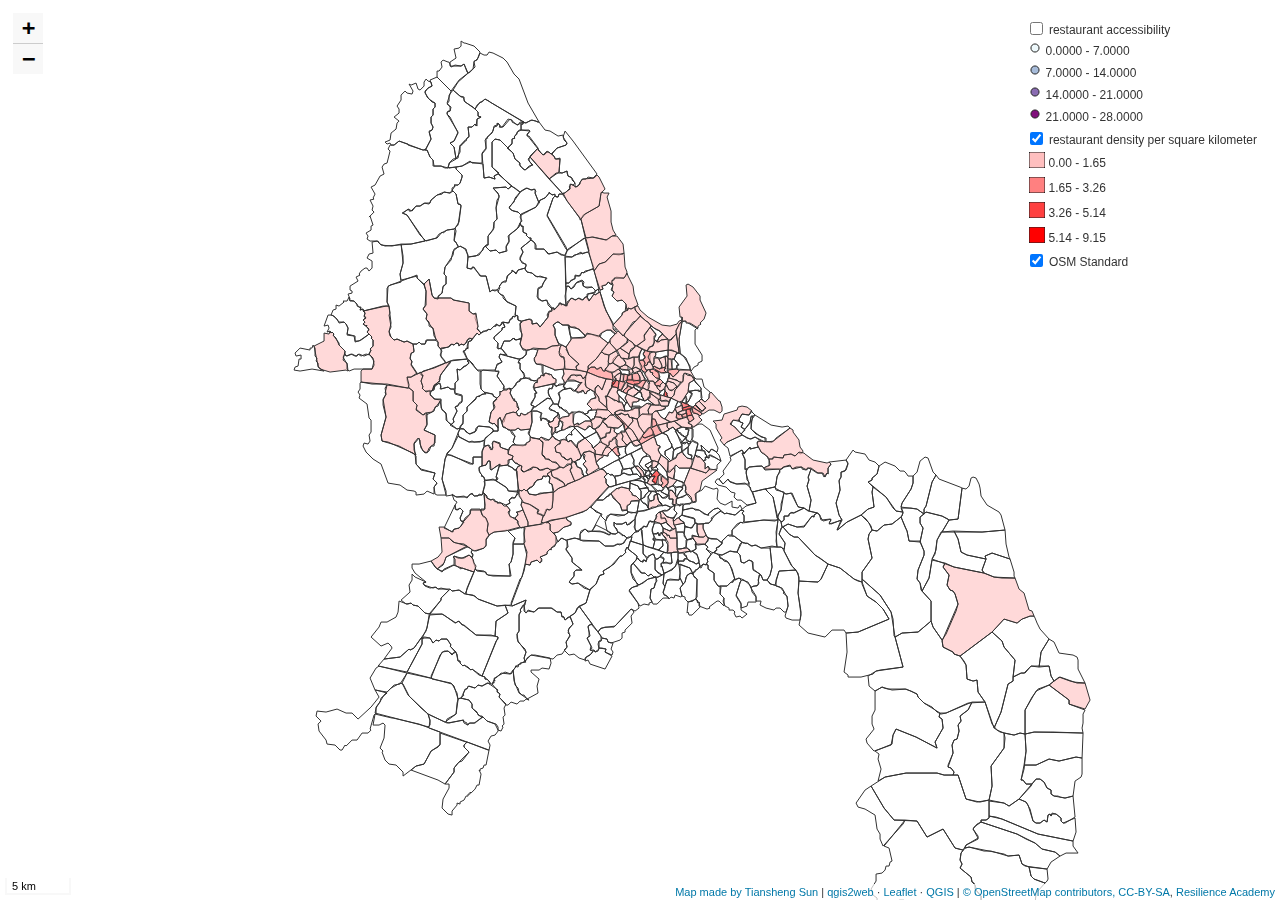
==== commit e6708dd7: "Update index.html" ====
--- a/dsmmap/index.html
+++ b/dsmmap/index.html
@@ -256,7 +256,7 @@
         });
         bounds_group.addLayer(layer_restaurant_accessibility_2);
         var baseMaps = {};
-        L.control.layers(baseMaps,{'restaurant accessibility<br /><table><tr><td style="text-align: center;"><img src="legend/restaurant_accessibility_2_00000700000.png" /></td><td>0.0000 - 7.0000</td></tr><tr><td style="text-align: center;"><img src="legend/restaurant_accessibility_2_700001400001.png" /></td><td>7.0000 - 14.0000</td></tr><tr><td style="text-align: center;"><img src="legend/restaurant_accessibility_2_1400002100002.png" /></td><td>14.0000 - 21.0000</td></tr><tr><td style="text-align: center;"><img src="legend/restaurant_accessibility_2_2100002800003.png" /></td><td>21.0000 - 28.0000</td></tr></table>': layer_restaurant_accessibility_2,'restaurant density per kilometer<br /><table><tr><td style="text-align: center;"><img src="legend/subward_detail_1_0001651.png" /></td><td>0.00 - 1.65</td></tr><tr><td style="text-align: center;"><img src="legend/subward_detail_1_1653262.png" /></td><td>1.65 - 3.26</td></tr><tr><td style="text-align: center;"><img src="legend/subward_detail_1_3265143.png" /></td><td>3.26 - 5.14</td></tr><tr><td style="text-align: center;"><img src="legend/subward_detail_1_5149154.png" /></td><td>5.14 - 9.15</td></tr></table>': layer_subward_detail_1,"OSM Standard": layer_OSMStandard_0,},{collapsed:false}).addTo(map);
+        L.control.layers(baseMaps,{'restaurant accessibility<br /><table><tr><td style="text-align: center;"><img src="legend/restaurant_accessibility_2_00000700000.png" /></td><td>0.0000 - 7.0000</td></tr><tr><td style="text-align: center;"><img src="legend/restaurant_accessibility_2_700001400001.png" /></td><td>7.0000 - 14.0000</td></tr><tr><td style="text-align: center;"><img src="legend/restaurant_accessibility_2_1400002100002.png" /></td><td>14.0000 - 21.0000</td></tr><tr><td style="text-align: center;"><img src="legend/restaurant_accessibility_2_2100002800003.png" /></td><td>21.0000 - 28.0000</td></tr></table>': layer_restaurant_accessibility_2,'restaurant density per square kilometer<br /><table><tr><td style="text-align: center;"><img src="legend/subward_detail_1_0001651.png" /></td><td>0.00 - 1.65</td></tr><tr><td style="text-align: center;"><img src="legend/subward_detail_1_1653262.png" /></td><td>1.65 - 3.26</td></tr><tr><td style="text-align: center;"><img src="legend/subward_detail_1_3265143.png" /></td><td>3.26 - 5.14</td></tr><tr><td style="text-align: center;"><img src="legend/subward_detail_1_5149154.png" /></td><td>5.14 - 9.15</td></tr></table>': layer_subward_detail_1,"OSM Standard": layer_OSMStandard_0,},{collapsed:false}).addTo(map);
         setBounds();
 		L.control.scale({imperial:false, metric:true}).addTo(map);
         </script>
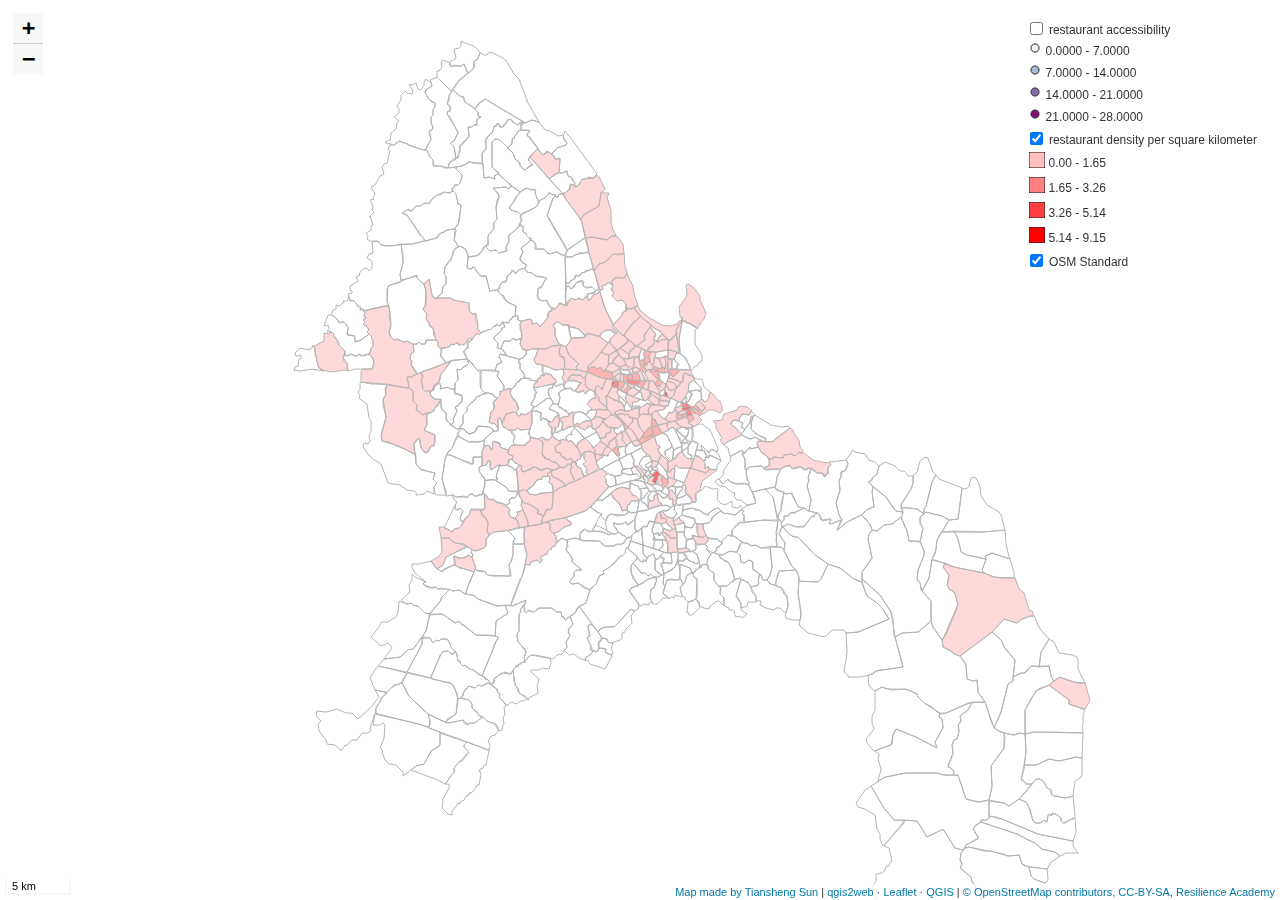
==== commit 5997f24e: "Update index.html" ====
--- a/dsmmap/index.html
+++ b/dsmmap/index.html
@@ -75,7 +75,7 @@
                 return {
                 pane: 'pane_subward_detail_1',
                 opacity: 1,
-                color: 'rgba(50, 50, 50, 1.0)',
+                color: 'rgba(180, 180, 180, 1.0)',
                 dashArray: '',
                 lineCap: 'butt',
                 lineJoin: 'miter',
@@ -90,7 +90,7 @@
                 return {
                 pane: 'pane_subward_detail_1',
                 opacity: 1,
-                color: 'rgba(50, 50, 50, 1.0)',
+                color: 'rgba(180, 180, 180, 1.0)',
                 dashArray: '',
                 lineCap: 'butt',
                 lineJoin: 'miter',
@@ -105,7 +105,7 @@
                 return {
                 pane: 'pane_subward_detail_1',
                 opacity: 1,
-                color: 'rgba(50, 50, 50, 1.0)',
+                color: 'rgba(180, 180, 180, 1.0)',
                 dashArray: '',
                 lineCap: 'butt',
                 lineJoin: 'miter',
@@ -120,7 +120,7 @@
                 return {
                 pane: 'pane_subward_detail_1',
                 opacity: 1,
-                color: 'rgba(50, 50, 50, 1.0)',
+                color: 'rgba(180, 180, 180, 1.0)',
                 dashArray: '',
                 lineCap: 'butt',
                 lineJoin: 'miter',
@@ -135,7 +135,7 @@
                 return {
                 pane: 'pane_subward_detail_1',
                 opacity: 1,
-                color: 'rgba(50, 50, 50, 1.0)',
+                color: 'rgba(180, 180, 180, 1.0)',
                 dashArray: '',
                 lineCap: 'butt',
                 lineJoin: 'miter',
